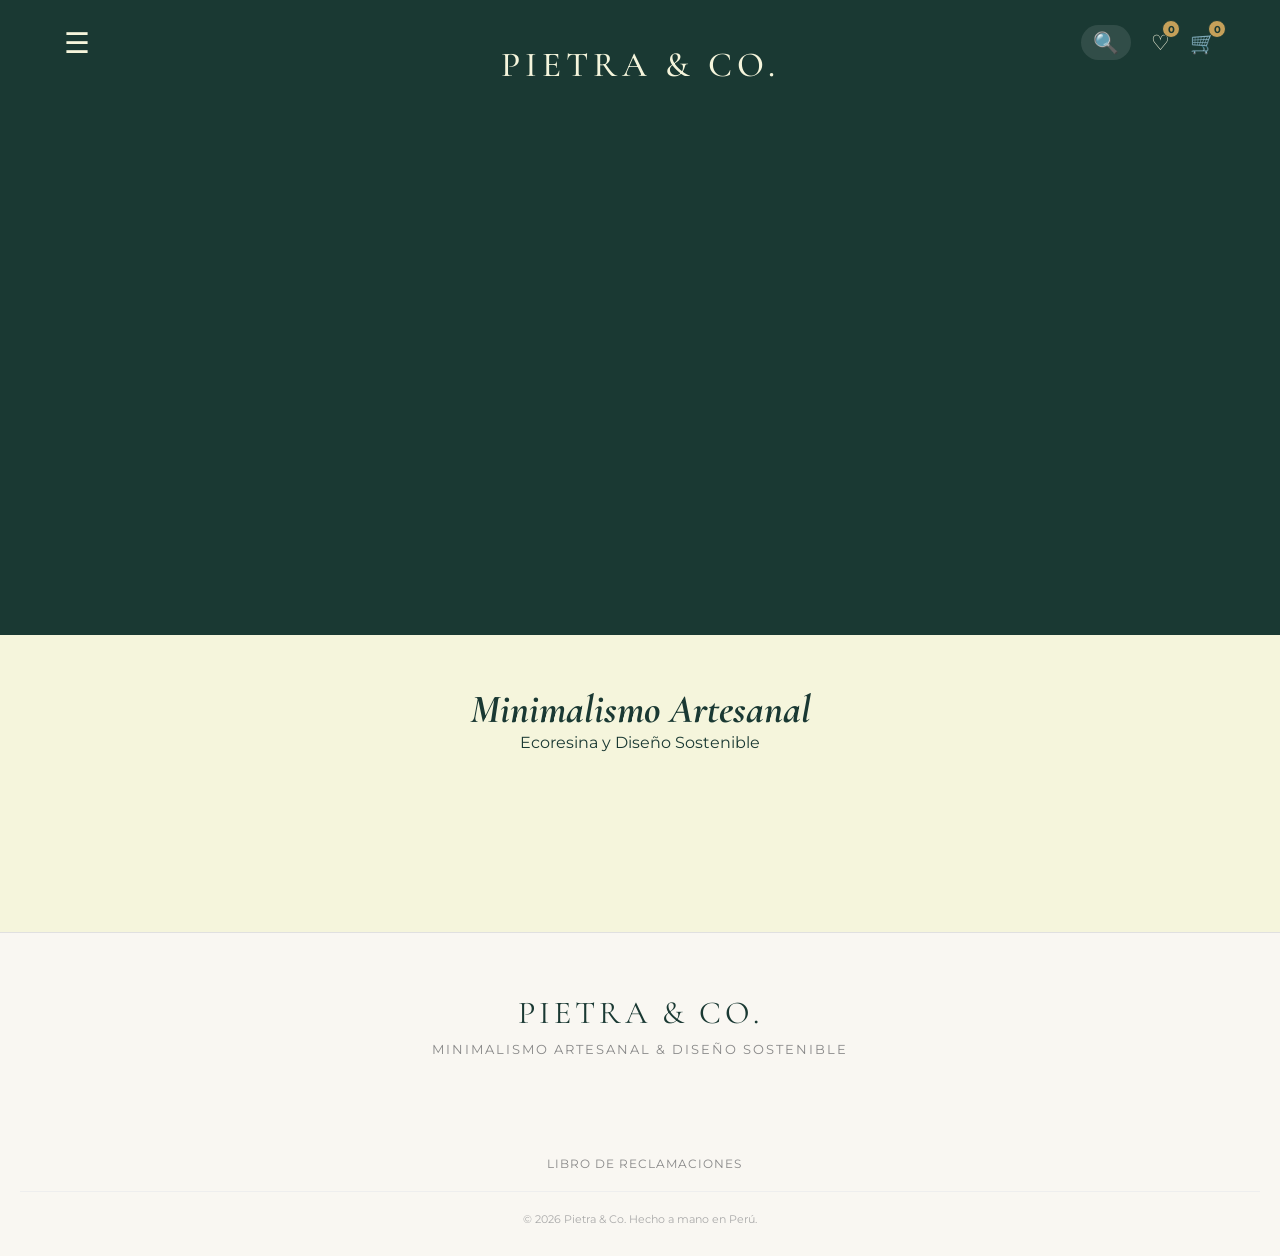
==== index.html @ 360c5c5b "actualizar menu" ====
<!DOCTYPE html>
<html lang="es">
<head>
    <meta charset="UTF-8">
    <meta name="viewport" content="width=device-width, initial-scale=1.0">
    <title>PIETRA & CO. | Minimalismo Artesanal</title>
    <link href="https://fonts.googleapis.com/css2?family=Cormorant+Garamond:wght@300;400;500;600&family=Montserrat:wght@300;400;600&display=swap" rel="stylesheet">
    <link rel="stylesheet" href="style.css">
</head>
<body>

    <nav class="navbar-luxury">
        <div class="nav-left">
            <div class="menu-trigger" onclick="toggleMenu()">
                <span class="hamburger">☰</span>
            </div>
        </div>
        <div class="nav-center">
            <span class="logo-brand">PIETRA & CO.</span>
        </div>
        <div class="nav-right">
            <div class="action-bar">
                <div class="search-wrapper">
                    <input type="text" id="search-input" placeholder="Buscar..." onkeyup="ejecutarBusqueda()">
                    <span class="action-icon">🔍</span>
                </div>
                <div class="favorite-wrapper">
                    <span class="action-icon">♡</span>
                    <span id="fav-count" class="notif-badge">0</span>
                </div>
                <div class="cart-wrapper" onclick="toggleCart()">
                    <span class="action-icon">🛒</span>
                    <span id="cart-count" class="notif-badge">0</span>
                </div>
            </div>
        </div>
    </nav>



  <div id="side-menu" class="side-drawer">
    <div class="drawer-header">
        <button class="close-drawer" onclick="toggleMenu()">✕</button>
    </div>
   <nav class="drawer-content">
    
    <div id="menu-primero-excel"></div>

    <div class="menu-item">
        <span class="menu-link has-submenu" onclick="toggleSubmenu()">COLECCIONES ▾</span>
        <div id="submenu-colecciones" class="submenu"></div>
    </div>

    <div id="menu-resto-excel"></div>

    <a href="https://wa.me/51987173565" class="menu-link">Asesoria Privada</a>
    
</nav>
</div>

     <section class="banner-carousel">
        <div class="carousel-track" id="banner-track"></div>
    </section>

   
    <header class="hero">
        <h1>Minimalismo Artesanal</h1>
        <p>Ecoresina y Diseño Sostenible</p>
    </header>

    <main class="container">
        <div id="product-list" class="product-grid"></div>
    </main>

    <div id="cart-drawer" class="cart-drawer">
        <div class="cart-header">
            <h3>Tu Selección</h3>
            <button class="close-btn" onclick="toggleCart()">✕</button>
        </div>
        <div id="cart-items" class="cart-body"></div>
        <div class="cart-footer">
            <div class="row"><span>Subtotal:</span><span>S/ <span id="subtotal">0.00</span></span></div>
            <div class="row"><span>Envío Lima:</span><span>S/ 12.00</span></div>
            <div class="row total"><span>Total:</span><span>S/ <span id="total-final">0.00</span></span></div>
            <button class="btn-whatsapp" onclick="enviarWhatsApp()">PEDIR POR WHATSAPP</button>
        </div>
    </div>

    <script src="script.js"></script>
</body>
</html>
<footer class="footer-luxury">
    <div class="footer-content">
        <div class="footer-logo">PIETRA & CO.</div>
        <p class="footer-tagline">Minimalismo Artesanal & Diseño Sostenible</p>
        
        <div class="social-links">
            <a href="https://www.instagram.com/pietraandco_pe?igsh=MTlyMzRxYjV2dGQ2eA==" target="_blank" class="social-icon">
                <i class="fa-brands fa-instagram"></i>
            </a>
            <a href="https://www.tiktok.com/@tu_usuario" target="_blank" class="social-icon">
                <i class="fa-brands fa-tiktok"></i>
            </a>
            <a href="https://wa.me/51987173565" target="_blank" class="social-icon">
                <i class="fa-brands fa-whatsapp"></i>
            </a>
            
        </div>
        <div class="legal-links">
    <a href="#" class="reclamaciones-link" onclick="cargarPaginaTexto('RECLAMOS')">
        <i class="fa-solid fa-book"></i> Libro de Reclamaciones
    </a>
</div>
        
        <div class="footer-bottom">
            <p>&copy; 2026 Pietra & Co. Hecho a mano en Perú.</p>
        </div>
    </div>
</footer>
---- style.css ----
:root {
    --verde: #1A3933; --crema: #F5F5DC; --oro: #C5A059; --blanco: #ffffff;
}

* { margin: 0; padding: 0; box-sizing: border-box; }
body { background: var(--crema); color: var(--verde); font-family: 'Montserrat', sans-serif; overflow-x: hidden; }

/* NAVBAR */
.navbar-luxury {
    background: var(--verde); height: 85px; display: flex; align-items: center; justify-content: space-between;
    padding: 0 5%; position: sticky; top: 0; z-index: 1000;
}
.logo-brand {
    position: absolute; left: 50%; transform: translateX(-50%);
    font-family: 'Cormorant Garamond', serif; font-size: 2.2rem; letter-spacing: 5px; color: var(--crema); font-weight: 500;
}
.hamburger { color: var(--crema); font-size: 1.8rem; cursor: pointer; }
.action-bar { display: flex; gap: 20px; align-items: center; }
.action-icon { color: var(--crema); font-size: 1.3rem; cursor: pointer; }

/* BUSCADOR */
.search-wrapper { display: flex; align-items: center; background: rgba(255,255,255,0.1); padding: 5px 12px; border-radius: 20px; }
#search-input { background: none; border: none; color: var(--crema); width: 0; transition: 0.4s; font-size: 0.8rem; outline: none; }
.search-wrapper:hover #search-input, #search-input:focus { width: 120px; }

/* NOTIFICACIONES */
.favorite-wrapper, .cart-wrapper { position: relative; }
.notif-badge {
    background: var(--oro); color: var(--verde); font-size: 0.65rem; font-weight: bold;
    min-width: 18px; height: 18px; border-radius: 50%; display: flex; align-items: center; justify-content: center;
    position: absolute; top: -10px; right: -10px; border: 1px solid var(--verde);
}

/* MENÚ LATERAL */
.side-drawer {
    position: fixed; left: -100%; top: 0; width: 300px; height: 100%; background: var(--verde);
    z-index: 2000; transition: 0.4s; padding: 40px 30px;
}
.side-drawer.active { left: 0; }
.menu-link { 
    color: var(--crema); text-decoration: none; display: block; font-size: 1.2rem; 
    margin-bottom: 25px; letter-spacing: 2px; font-family: 'Cormorant Garamond'; cursor: pointer;
}
.submenu { padding-left: 20px; display: none; margin-bottom: 20px; border-left: 1px solid var(--oro); }
.submenu.show { display: block; }
.submenu a { color: var(--oro); text-decoration: none; display: block; font-size: 0.9rem; margin-bottom: 15px; text-transform: uppercase; }

/* CUADRÍCULA DE PRODUCTOS (PC / LAPTOP) */
.product-grid {
    display: grid;
    grid-template-columns: repeat(3, 1fr); /* 3 columnas por defecto */
    gap: 30px;
    padding: 40px 5%;
}

.product-card { background: white; padding: 15px; position: relative; text-align: center; }
.img-container { width: 100%; height: 380px; position: relative; overflow: hidden; }
.img-container img { width: 100%; height: 100%; object-fit: cover; }

.fav-btn-item {
    position: absolute; top: 15px; right: 15px; background: rgba(255,255,255,0.9);
    width: 35px; height: 35px; border-radius: 50%; display: flex; align-items: center; justify-content: center;
    cursor: pointer; z-index: 5; font-size: 1.2rem; transition: 0.3s;
}
.fav-btn-item.active { color: #e60023; }

.hero { text-align: center; padding: 50px 0; }
.hero h1 { font-family: 'Cormorant Garamond'; font-size: 2.5rem; font-style: italic; }

/* CARRITO */
.cart-drawer {
    position: fixed; right: -100%; top: 0; width: 380px; height: 100%; background: white;
    z-index: 2000; transition: 0.4s; padding: 25px; display: flex; flex-direction: column;
}
.cart-drawer.open { right: 0; }
.cart-item { display: flex; gap: 15px; align-items: center; padding-bottom: 15px; border-bottom: 1px solid #eee; margin-bottom: 15px; }
.cart-item img { width: 60px; height: 60px; object-fit: cover; }

/* --- CONFIGURACIÓN DEL CARRUSEL REPARADA (IMÁGENES GRANDES) --- */
.banner-carousel {
    width: 100%;
    height: 550px; /* Aumentamos la altura en PC para que la imagen luzca */
    overflow: hidden;
    position: relative;
    background-color: var(--verde);
}

.carousel-track {
    display: flex;
    width: 100%;
    height: 100%;
    transition: transform 0.8s cubic-bezier(0.45, 0, 0.55, 1);
}

.slide {
    min-width: 100%;
    height: 100%;
}

.slide img {
    width: 100%;
    height: 100%;
    /* Usamos cover para que llene todo el espacio, pero centrado */
    object-fit: cover; 
    object-position: center; 
}

.footer-luxury {
    background-color: #f9f7f2; /* Color crema suave de fondo */
    padding: 60px 20px 30px;
    text-align: center;
    border-top: 1px solid #e0e0e0;
    margin-top: 50px;
}

.footer-logo {
    font-family: 'Cormorant Garamond', serif;
    font-size: 2rem;
    letter-spacing: 4px;
    color: var(--verde); /* Usando el verde de tu marca */
    margin-bottom: 10px;
}

.footer-tagline {
    font-family: 'Montserrat', sans-serif;
    font-size: 0.8rem;
    text-transform: uppercase;
    letter-spacing: 2px;
    color: #888;
    margin-bottom: 30px;
}

.social-links {
    margin-bottom: 40px;
}

.social-icon {
    font-size: 1.5rem;
    color: var(--verde);
    margin: 0 15px;
    transition: color 0.3s ease;
    text-decoration: none;
}

.social-icon:hover {
    color: var(--oro); /* Cambio a color oro al pasar el mouse */
}

.footer-bottom {
    font-family: 'Montserrat', sans-serif;
    font-size: 0.7rem;
    color: #aaa;
    border-top: 1px solid #eee;
    padding-top: 20px;
}

.legal-links {
    margin-top: 20px;
    margin-bottom: 20px;
}

.reclamaciones-link {
    font-family: 'Montserrat', sans-serif;
    font-size: 0.75rem;
    color: #888;
    text-decoration: none;
    text-transform: uppercase;
    letter-spacing: 1px;
    display: flex;
    align-items: center;
    justify-content: center;
    gap: 8px;
    transition: color 0.3s;
}

.reclamaciones-link i {
    font-size: 1rem;
    color: var(--oro); /* Un toque dorado para el icono */
}

.reclamaciones-link:hover {
    color: var(--verde);
}

/* --- SECCIÓN RESPONSIVE (CELULARES Y TABLETS) --- */

@media (max-width: 800px) {
    .product-grid {
        grid-template-columns: 1fr; /* 1 columna en celulares */
        gap: 20px;
        padding: 20px 5%;
    }
    
    .banner-carousel {
        height: 250px; /* Carrusel más pequeño en celular */
    }

    .logo-brand {
        font-size: 1.6rem;
        letter-spacing: 2px;
    }

    .cart-drawer {
        width: 100%; /* Carrito ocupa toda la pantalla en celular */
    }
}
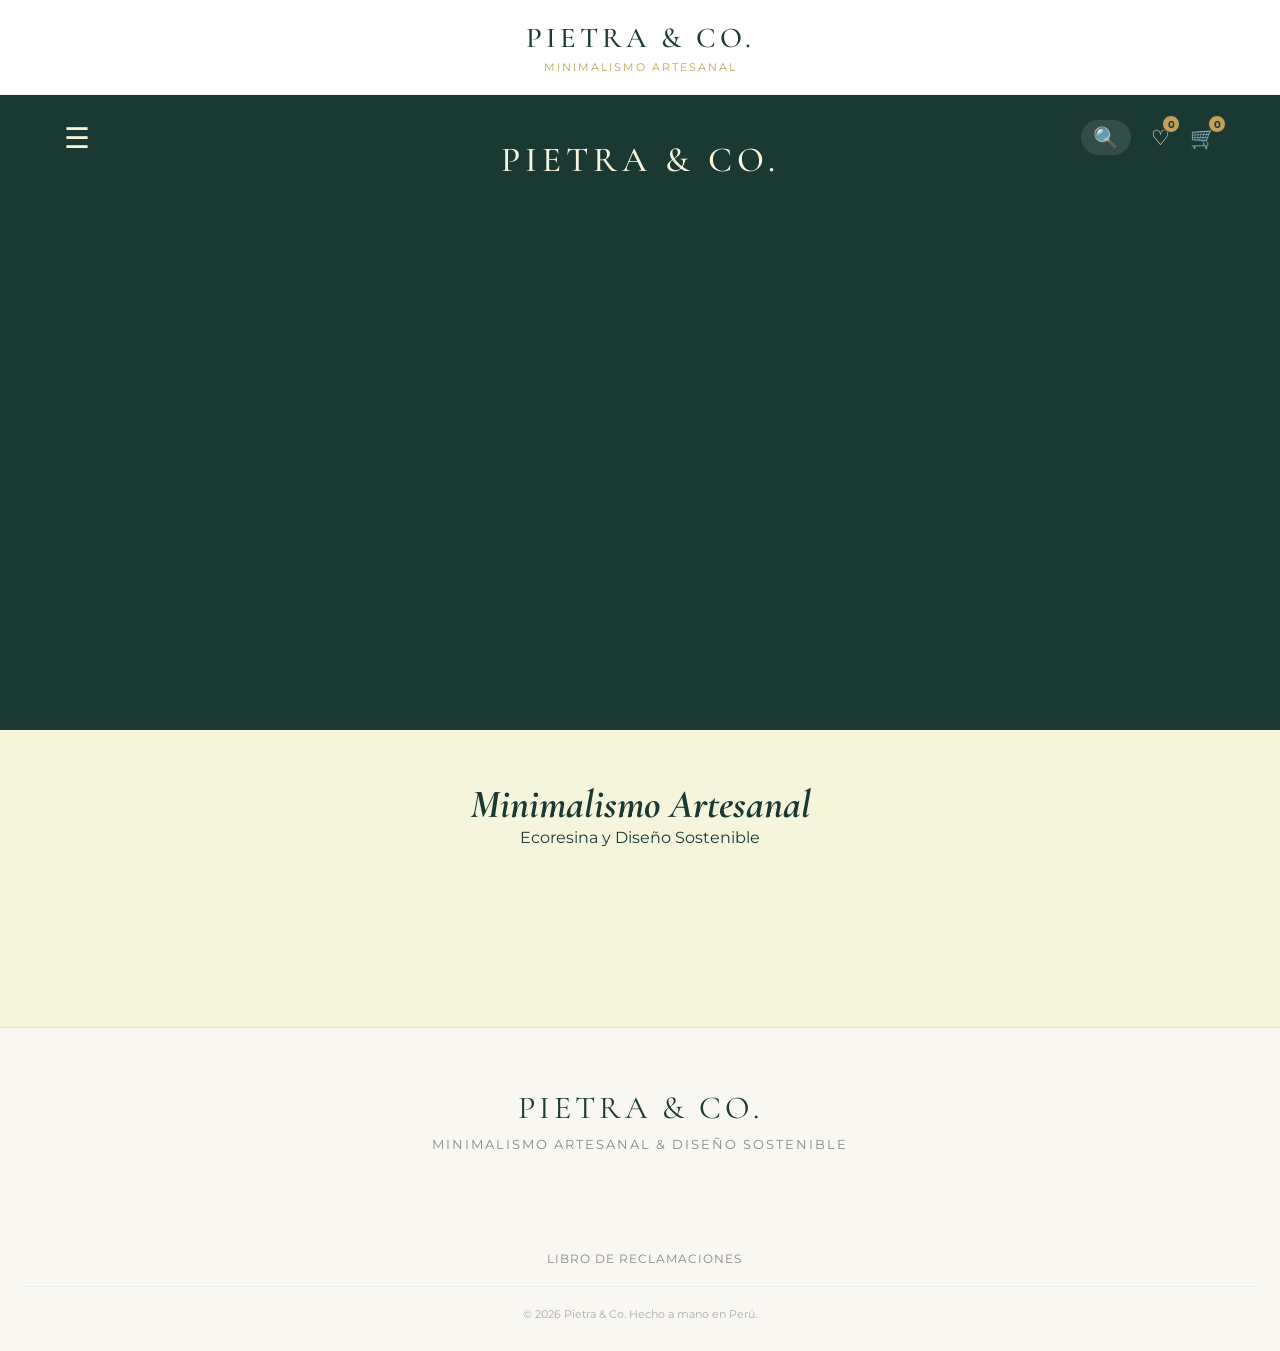
==== commit 68b00aad: "actualizacion nombre" ====
--- a/index.html
+++ b/index.html
@@ -7,6 +7,11 @@
     <link href="https://fonts.googleapis.com/css2?family=Cormorant+Garamond:wght@300;400;500;600&family=Montserrat:wght@300;400;600&display=swap" rel="stylesheet">
     <link rel="stylesheet" href="style.css">
 </head>
+
+<header class="main-header">
+    <h1 class="brand-name">PIETRA & CO.</h1>
+    <p class="brand-slogan">Minimalismo Artesanal</p>
+</header>
 <body>
 
     <nav class="navbar-luxury">
@@ -42,7 +47,7 @@
     <div class="drawer-header">
         <button class="close-drawer" onclick="toggleMenu()">✕</button>
     </div>
-   <nav class="drawer-content">
+ <nav class="drawer-content">
     
     <div id="menu-primero-excel"></div>
 
--- a/style.css
+++ b/style.css
@@ -5,6 +5,49 @@
 * { margin: 0; padding: 0; box-sizing: border-box; }
 body { background: var(--crema); color: var(--verde); font-family: 'Montserrat', sans-serif; overflow-x: hidden; }
 
+/* Caja superior para el nombre */
+.main-header {
+    background-color: #ffffff; /* Fondo limpio */
+    padding: 20px 10px;
+    text-align: center;
+    border-bottom: 1px solid #f0f0f0;
+    width: 100%;
+    box-sizing: border-box;
+}
+
+.brand-name {
+    font-family: 'Cormorant Garamond', serif;
+    font-size: 1.8rem;
+    color: var(--verde); /* Usando tu color de marca */
+    margin: 0;
+    letter-spacing: 4px;
+    font-weight: 500;
+}
+
+.brand-slogan {
+    font-family: 'Montserrat', sans-serif;
+    font-size: 0.7rem;
+    color: var(--oro); /* El toque dorado */
+    text-transform: uppercase;
+    letter-spacing: 2px;
+    margin-top: 5px;
+}
+
+/* Ajuste para que el buscador no se pegue al header */
+.search-container, #buscador {
+    margin-top: 15px !important;
+}
+
+/* Optimización para Celulares */
+@media (max-width: 600px) {
+    .brand-name {
+        font-size: 1.4rem; /* Un poco más pequeño en móvil */
+        letter-spacing: 3px;
+    }
+    .main-header {
+        padding: 15px 5px;
+    }
+}
 /* NAVBAR */
 .navbar-luxury {
     background: var(--verde); height: 85px; display: flex; align-items: center; justify-content: space-between;
@@ -45,6 +88,30 @@
 .submenu.show { display: block; }
 .submenu a { color: var(--oro); text-decoration: none; display: block; font-size: 0.9rem; margin-bottom: 15px; text-transform: uppercase; }
 
+/* Este es el contenedor que aparece al dar clic */
+#contenidoPagina {
+    max-width: 800px;      /* Ancho ideal para lectura */
+    margin: 40px auto;     /* Lo centra horizontalmente y le da aire arriba/abajo */
+    padding: 20px;
+    text-align: center;    /* Centra el texto */
+    line-height: 1.6;      /* Hace que los textos largos sean fáciles de leer */
+    font-family: 'Segoe UI', Tahoma, Geneva, Verdana, sans-serif;
+    color: #333;
+}
+
+/* Si tienes títulos dentro de esa información */
+#contenidoPagina h2 {
+    margin-bottom: 20px;
+    font-weight: 600;
+    text-transform: uppercase;
+    letter-spacing: 1px;
+}
+
+/* Para que los párrafos no se peguen */
+#contenidoPagina p {
+    margin-bottom: 15px;
+    font-size: 1.1rem;
+}
 /* CUADRÍCULA DE PRODUCTOS (PC / LAPTOP) */
 .product-grid {
     display: grid;
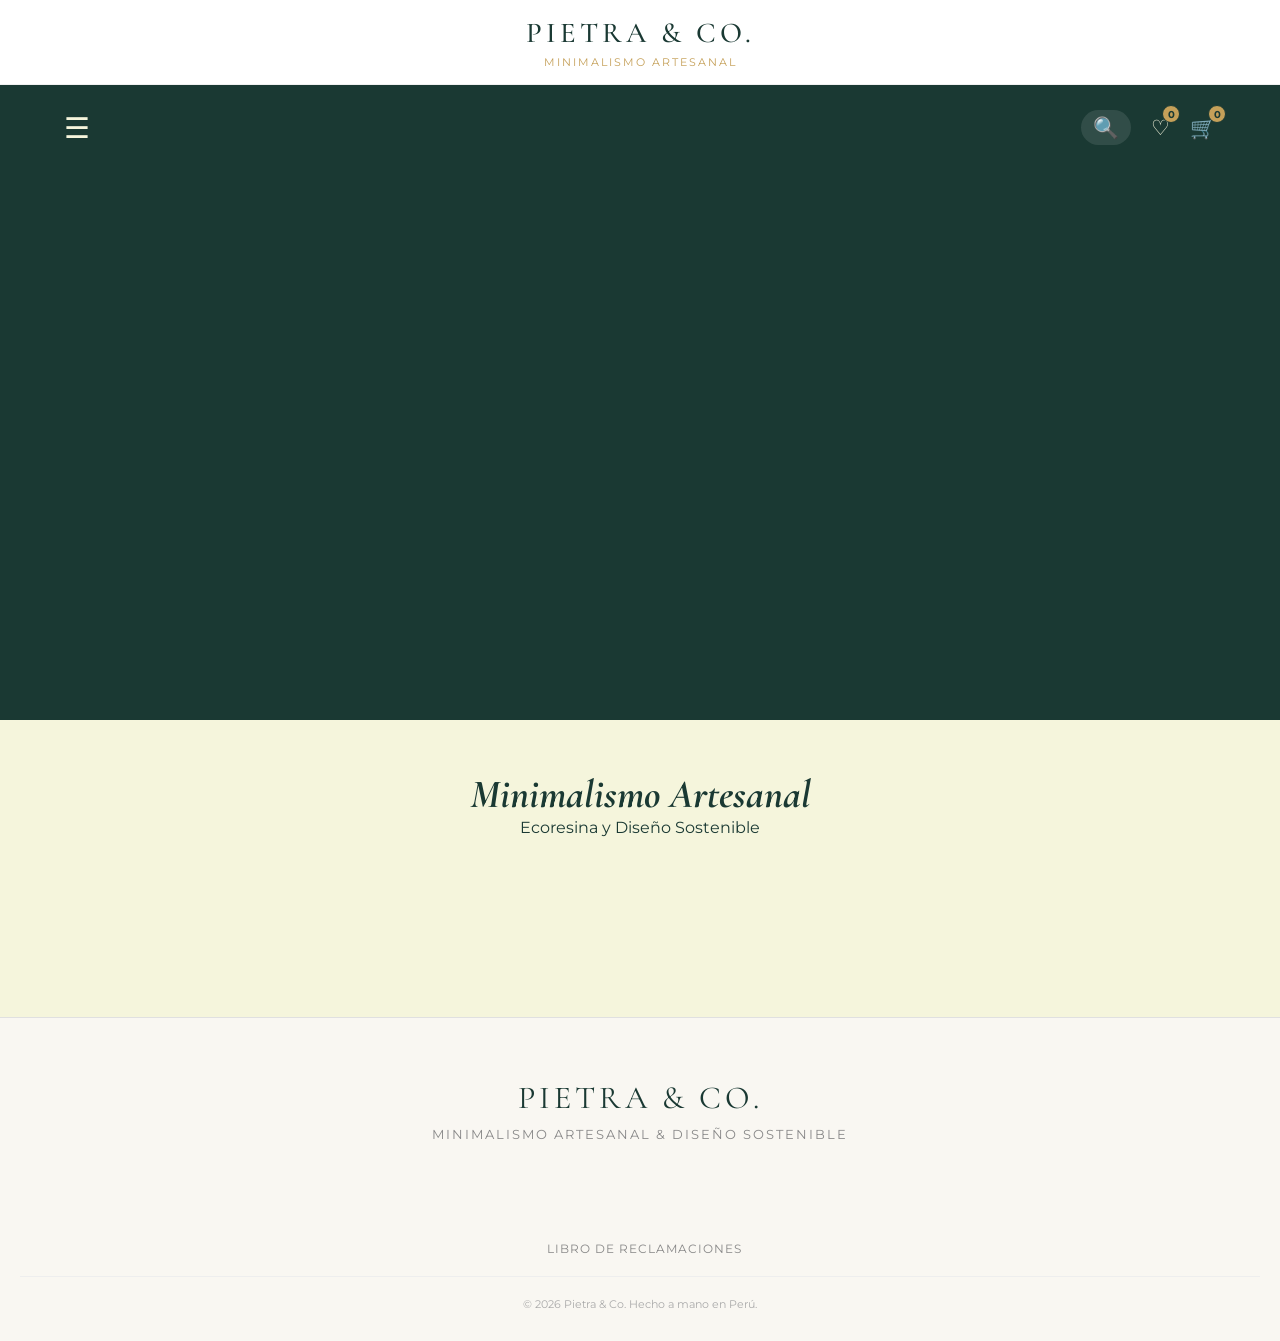
==== commit ce40603f: "titulo" ====
--- a/index.html
+++ b/index.html
@@ -20,9 +20,7 @@
                 <span class="hamburger">☰</span>
             </div>
         </div>
-        <div class="nav-center">
-            <span class="logo-brand">PIETRA & CO.</span>
-        </div>
+        
         <div class="nav-right">
             <div class="action-bar">
                 <div class="search-wrapper">
--- a/style.css
+++ b/style.css
@@ -7,12 +7,24 @@
 
 /* Caja superior para el nombre */
 .main-header {
-    background-color: #ffffff; /* Fondo limpio */
-    padding: 20px 10px;
+    background-color: #ffffff;
+    padding: 15px 10px;
     text-align: center;
     border-bottom: 1px solid #f0f0f0;
     width: 100%;
     box-sizing: border-box;
+    
+    /* Esto lo mantiene fijo arriba */
+    position: sticky;
+    top: 0;
+    z-index: 1000; /* Para que siempre esté por encima de las fotos y productos */
+    box-shadow: 0 2px 10px rgba(0,0,0,0.05); /* Una sombra sutil para dar profundidad */
+}
+
+/* Ajuste para que el resto del contenido no se vea cortado al empezar */
+body {
+    margin: 0;
+    padding: 0;
 }
 
 .brand-name {
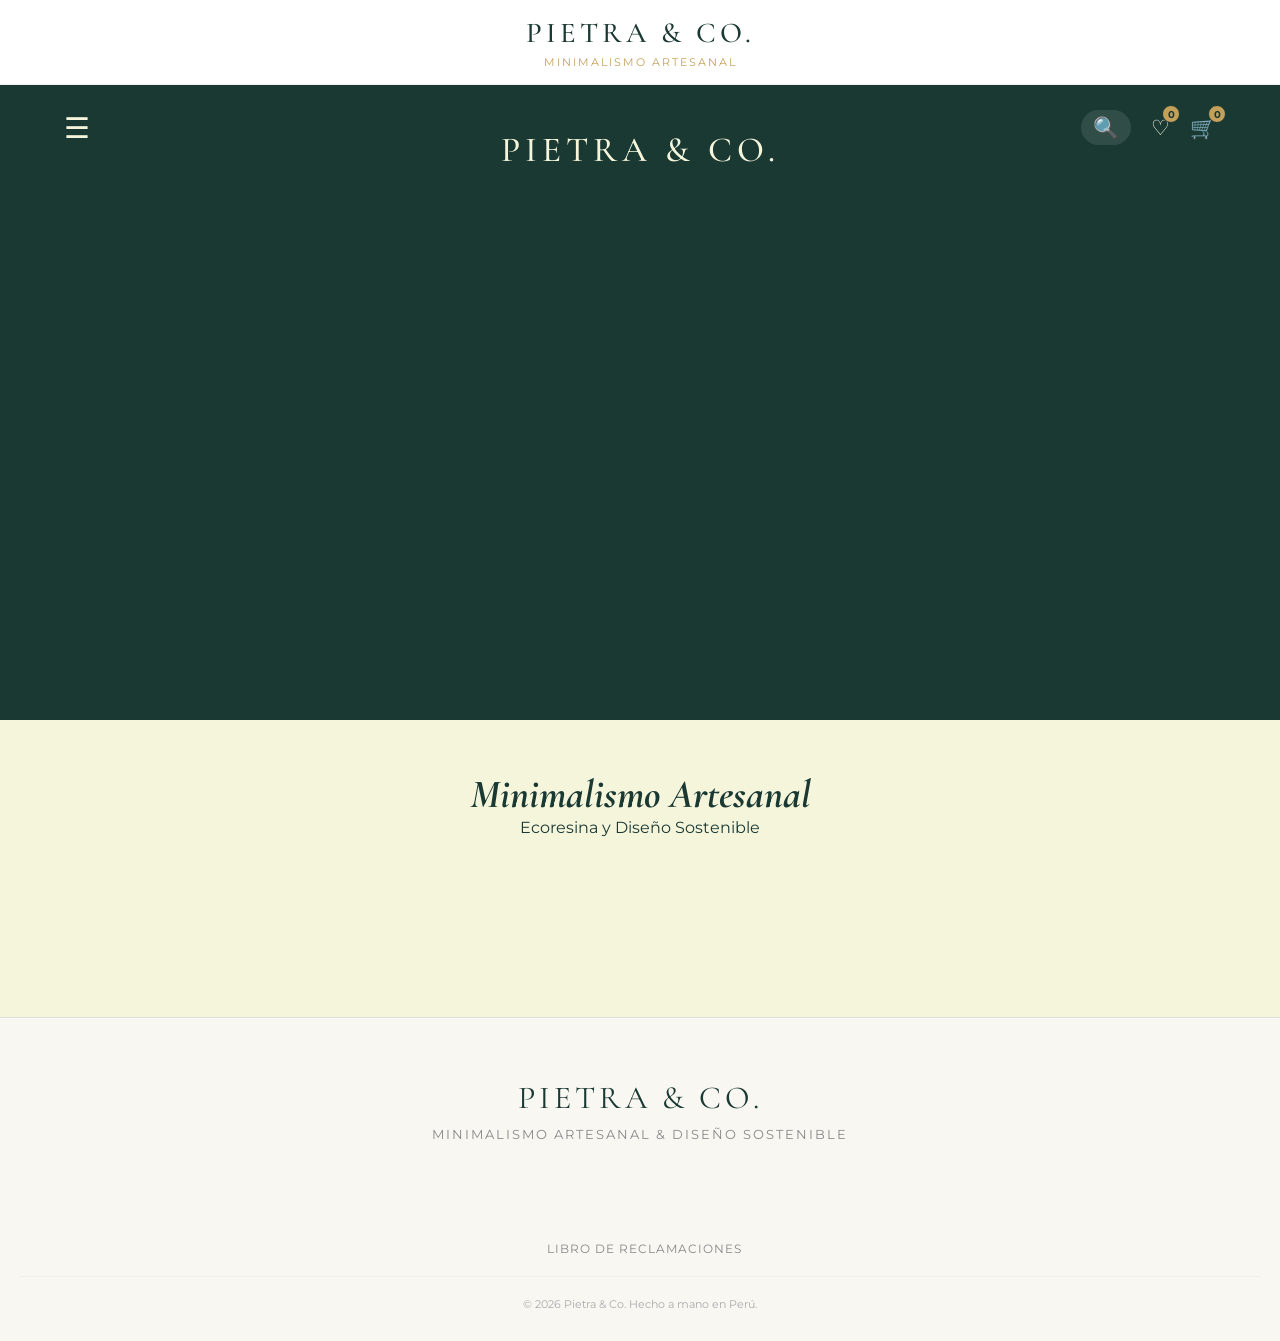
==== commit 476063d7: "act" ====
--- a/index.html
+++ b/index.html
@@ -12,6 +12,9 @@
     <h1 class="brand-name">PIETRA & CO.</h1>
     <p class="brand-slogan">Minimalismo Artesanal</p>
 </header>
+<div class="nav-center">
+            <span class="logo-brand">PIETRA </span>
+        </div>
 <body>
 
     <nav class="navbar-luxury">
@@ -20,7 +23,9 @@
                 <span class="hamburger">☰</span>
             </div>
         </div>
-        
+        <div class="nav-center">
+            <span class="logo-brand">PIETRA & CO.</span>
+        </div>
         <div class="nav-right">
             <div class="action-bar">
                 <div class="search-wrapper">
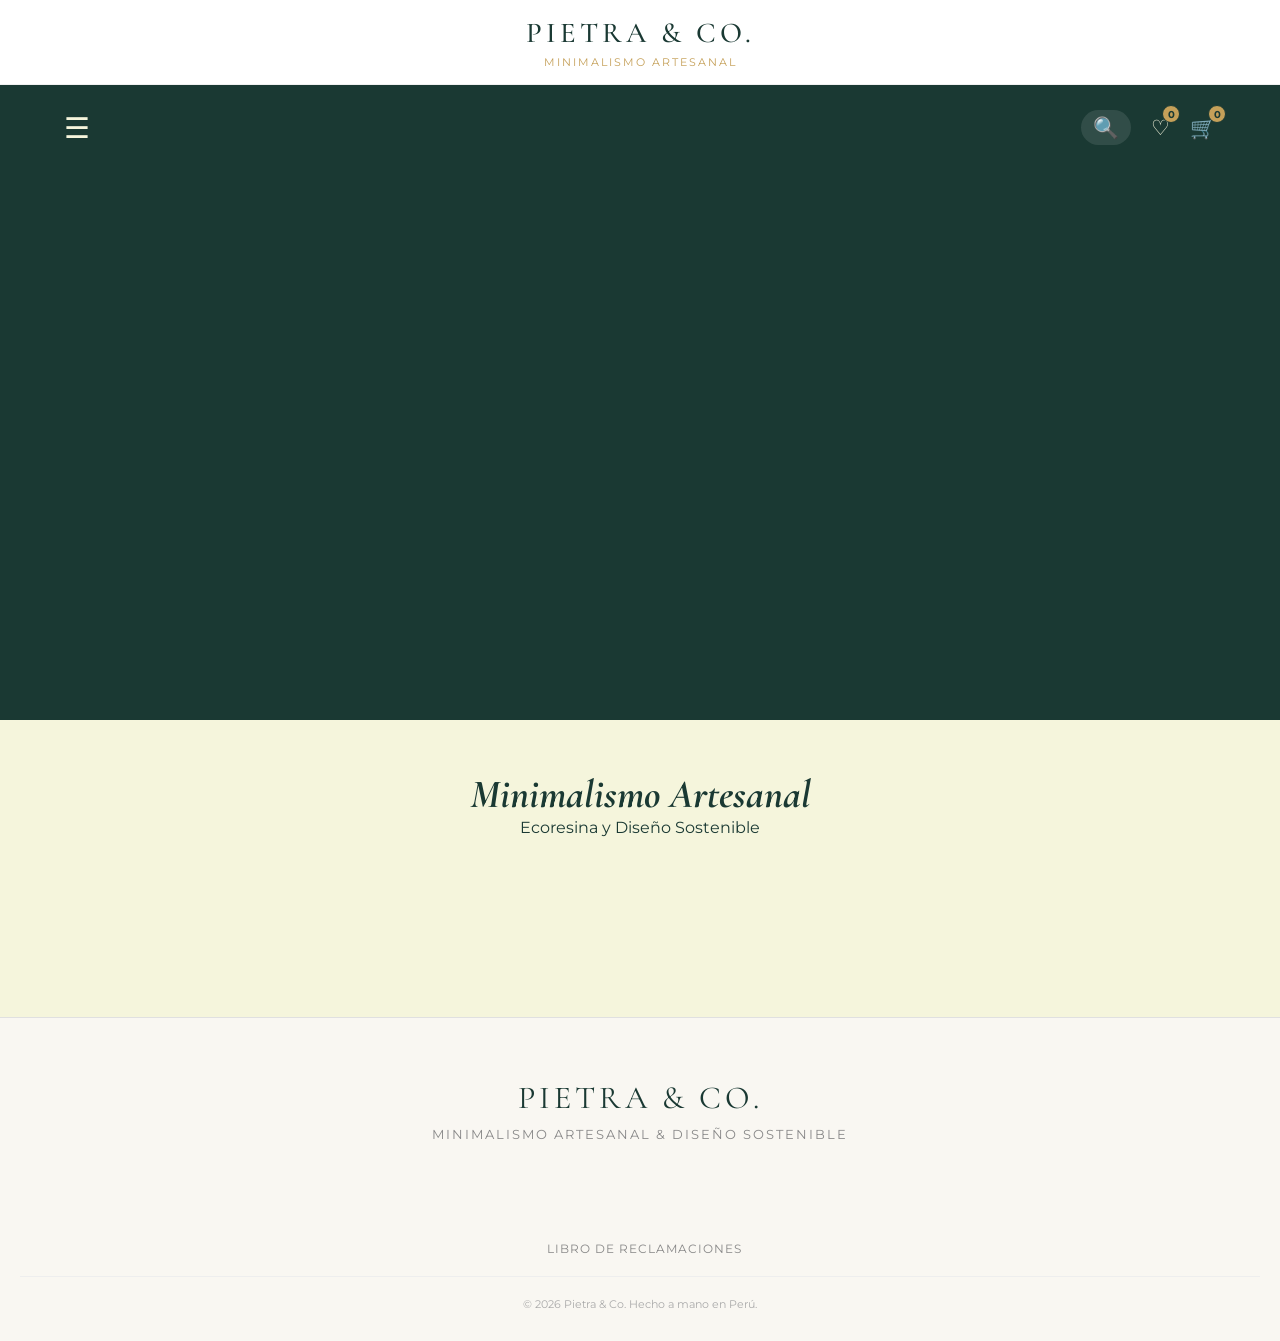
==== commit 89b02f3c: "title act" ====
--- a/index.html
+++ b/index.html
@@ -12,9 +12,7 @@
     <h1 class="brand-name">PIETRA & CO.</h1>
     <p class="brand-slogan">Minimalismo Artesanal</p>
 </header>
-<div class="nav-center">
-            <span class="logo-brand">PIETRA </span>
-        </div>
+
 <body>
 
     <nav class="navbar-luxury">
@@ -23,9 +21,7 @@
                 <span class="hamburger">☰</span>
             </div>
         </div>
-        <div class="nav-center">
-            <span class="logo-brand">PIETRA & CO.</span>
-        </div>
+       
         <div class="nav-right">
             <div class="action-bar">
                 <div class="search-wrapper">
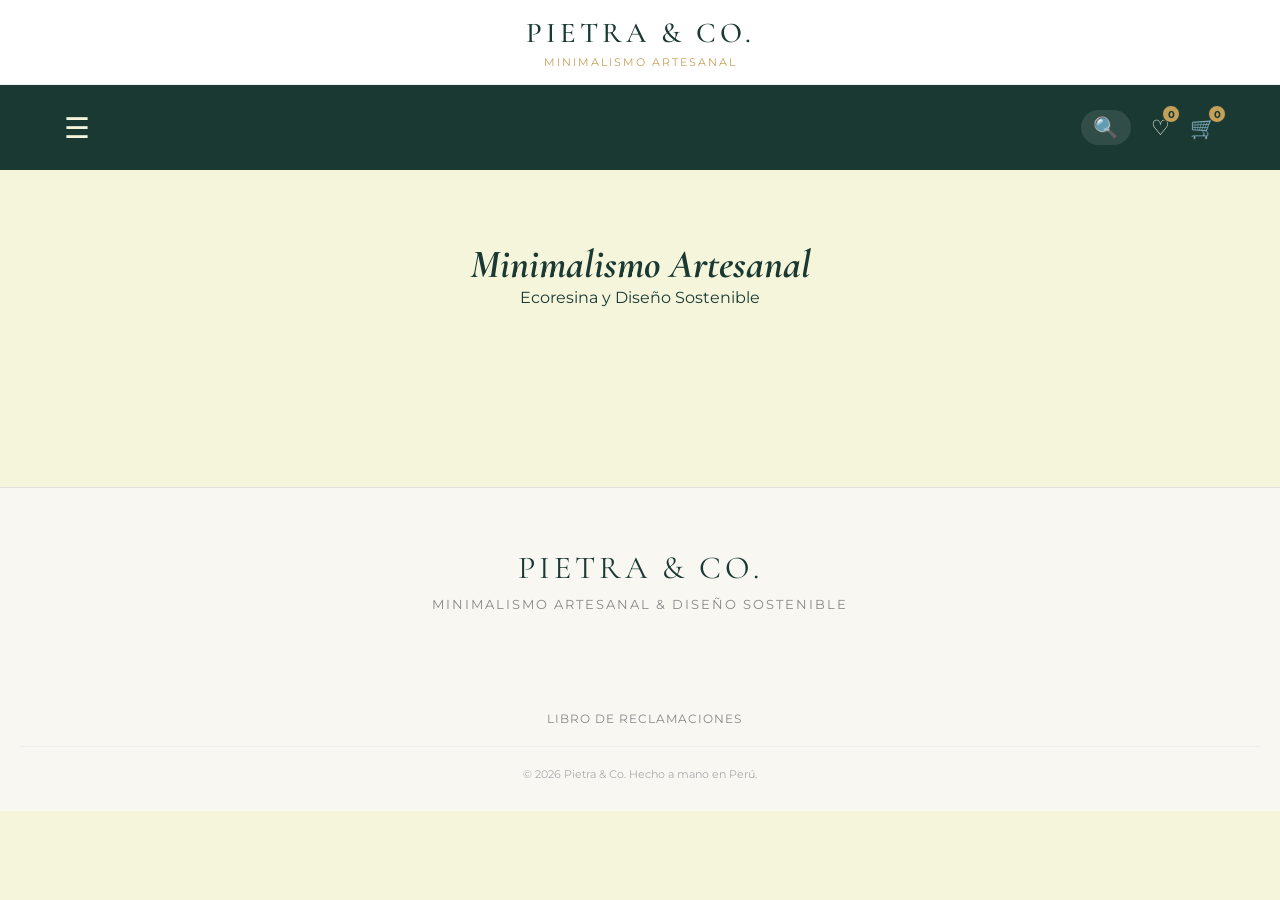
==== commit 6e30b26a: "act html forzar" ====
--- a/index.html
+++ b/index.html
@@ -6,6 +6,8 @@
     <title>PIETRA & CO. | Minimalismo Artesanal</title>
     <link href="https://fonts.googleapis.com/css2?family=Cormorant+Garamond:wght@300;400;500;600&family=Montserrat:wght@300;400;600&display=swap" rel="stylesheet">
     <link rel="stylesheet" href="style.css">
+
+<link rel="stylesheet" href="style.css?v=1.1">
 </head>
 
 <header class="main-header">
--- a/style.css
+++ b/style.css
@@ -146,42 +146,185 @@
 .hero { text-align: center; padding: 50px 0; }
 .hero h1 { font-family: 'Cormorant Garamond'; font-size: 2.5rem; font-style: italic; }
 
-/* CARRITO */
+/* --- CARRITO ESTILO BOUTIQUE PIETRA & CO. --- */
 .cart-drawer {
-    position: fixed; right: -100%; top: 0; width: 380px; height: 100%; background: white;
-    z-index: 2000; transition: 0.4s; padding: 25px; display: flex; flex-direction: column;
-}
+    position: fixed; 
+    right: -100%; 
+    top: 0; 
+    width: 380px; 
+    height: 100%; 
+    background: #ffffff;
+    z-index: 2000; 
+    transition: 0.5s cubic-bezier(0.77, 0, 0.175, 1); /* Deslizado suave */
+    padding: 0; /* Quitamos padding aquí para manejarlo por secciones */
+    display: flex; 
+    flex-direction: column;
+    box-shadow: -10px 0 30px rgba(0,0,0,0.05);
+}
+
 .cart-drawer.open { right: 0; }
-.cart-item { display: flex; gap: 15px; align-items: center; padding-bottom: 15px; border-bottom: 1px solid #eee; margin-bottom: 15px; }
-.cart-item img { width: 60px; height: 60px; object-fit: cover; }
-
-/* --- CONFIGURACIÓN DEL CARRUSEL REPARADA (IMÁGENES GRANDES) --- */
+
+/* Cabecera del Carrito */
+.cart-header {
+    padding: 25px;
+    display: flex;
+    justify-content: space-between;
+    align-items: center;
+    border-bottom: 1px solid #f4f4f4;
+}
+
+.cart-header h3 {
+    font-family: 'Cormorant Garamond', serif;
+    font-size: 1.6rem;
+    color: var(--verde);
+    margin: 0;
+    letter-spacing: 1px;
+}
+
+.close-btn {
+    background: none;
+    border: none;
+    font-size: 1.2rem;
+    cursor: pointer;
+    color: #999;
+    transition: 0.3s;
+}
+
+/* Cuerpo del Carrito (Donde están los productos) */
+.cart-body {
+    flex-grow: 1;
+    overflow-y: auto;
+    padding: 20px 25px;
+}
+
+.cart-item {
+    display: flex;
+    gap: 15px;
+    align-items: center;
+    padding-bottom: 20px;
+    border-bottom: 1px solid #f9f9f9;
+    margin-bottom: 20px;
+}
+
+.cart-item img {
+    width: 75px;
+    height: 75px;
+    object-fit: cover;
+    border-radius: 2px; /* Toque minimalista */
+}
+
+.cart-item p {
+    font-family: 'Montserrat', sans-serif;
+    color: #333;
+    margin-bottom: 5px;
+}
+
+.cart-item b {
+    font-family: 'Montserrat', sans-serif;
+    color: var(--verde);
+    font-size: 0.9rem;
+}
+
+/* Pie del Carrito (Totales) */
+.cart-footer {
+    padding: 25px;
+    background: #fafafa; /* Fondo sutil para diferenciar */
+    border-top: 1px solid #eee;
+}
+
+.cart-footer .row {
+    display: flex;
+    justify-content: space-between;
+    font-family: 'Montserrat', sans-serif;
+    font-size: 0.9rem;
+    color: #666;
+    margin-bottom: 10px;
+}
+
+.cart-footer .row.total {
+    margin-top: 15px;
+    padding-top: 15px;
+    border-top: 2px solid #eee;
+    font-weight: 700;
+    font-size: 1.1rem;
+    color: #000;
+}
+
+/* Botón de WhatsApp - El protagonista */
+.btn-whatsapp {
+    background-color: var(--verde);
+    color: white;
+    width: 100%;
+    border: none;
+    padding: 18px;
+    margin-top: 15px;
+    cursor: pointer;
+    font-family: 'Montserrat', sans-serif;
+    font-weight: 600;
+    text-transform: uppercase;
+    letter-spacing: 2px;
+    font-size: 0.8rem;
+    transition: 0.4s;
+}
+
+.btn-whatsapp:hover {
+    background-color: #2a3d34; /* Verde más profundo */
+    letter-spacing: 3px;
+}
+
+/* Ajuste para móviles */
+@media (max-width: 400px) {
+    .cart-drawer { width: 100%; }
+}
+
+/* --- CARRUSEL FULL WIDTH (FUERA DEL NAVEGADOR) --- */
+/* --- CARRUSEL PARA IMÁGENES COMPLETAS --- */
 .banner-carousel {
     width: 100%;
-    height: 550px; /* Aumentamos la altura en PC para que la imagen luzca */
+    /* Quitamos el height fijo para que la imagen mande */
+    height: auto; 
     overflow: hidden;
     position: relative;
-    background-color: var(--verde);
+    background-color: #fff;
+    margin: 0;
 }
 
 .carousel-track {
     display: flex;
     width: 100%;
-    height: 100%;
     transition: transform 0.8s cubic-bezier(0.45, 0, 0.55, 1);
 }
 
 .slide {
     min-width: 100%;
-    height: 100%;
+    height: auto;
 }
 
 .slide img {
     width: 100%;
-    height: 100%;
-    /* Usamos cover para que llene todo el espacio, pero centrado */
-    object-fit: cover; 
-    object-position: center; 
+    /* 'contain' asegura que se vea TODA la imagen, 
+       pero 'initial' es mejor si quieres que ocupe todo el ancho */
+    height: auto; 
+    display: block;
+    object-fit: contain; 
+}
+
+/* Ajuste específico para PC para que no ocupe toda la pantalla hacia abajo */
+@media (min-width: 1024px) {
+    .banner-carousel {
+        max-height: 80vh; /* Evita que la foto sea más alta que la pantalla */
+        margin-bottom: 20px;
+    }
+    .slide img {
+        object-fit: cover; /* En PC muy grandes, cover suele verse mejor, pero si quieres la foto íntegra usa 'contain' o 'initial' */
+        max-height: 80vh;
+    }
+}
+/* Ajuste para celulares: el carrusel debe ser más bajo */
+@media (max-width: 600px) {
+    .banner-carousel {
+        height: 250px;     /* Altura más cómoda para móvil */
+    }
 }
 
 .footer-luxury {
--- a/style.css
+++ b/style.css
@@ -146,42 +146,185 @@
 .hero { text-align: center; padding: 50px 0; }
 .hero h1 { font-family: 'Cormorant Garamond'; font-size: 2.5rem; font-style: italic; }
 
-/* CARRITO */
+/* --- CARRITO ESTILO BOUTIQUE PIETRA & CO. --- */
 .cart-drawer {
-    position: fixed; right: -100%; top: 0; width: 380px; height: 100%; background: white;
-    z-index: 2000; transition: 0.4s; padding: 25px; display: flex; flex-direction: column;
-}
+    position: fixed; 
+    right: -100%; 
+    top: 0; 
+    width: 380px; 
+    height: 100%; 
+    background: #ffffff;
+    z-index: 2000; 
+    transition: 0.5s cubic-bezier(0.77, 0, 0.175, 1); /* Deslizado suave */
+    padding: 0; /* Quitamos padding aquí para manejarlo por secciones */
+    display: flex; 
+    flex-direction: column;
+    box-shadow: -10px 0 30px rgba(0,0,0,0.05);
+}
+
 .cart-drawer.open { right: 0; }
-.cart-item { display: flex; gap: 15px; align-items: center; padding-bottom: 15px; border-bottom: 1px solid #eee; margin-bottom: 15px; }
-.cart-item img { width: 60px; height: 60px; object-fit: cover; }
-
-/* --- CONFIGURACIÓN DEL CARRUSEL REPARADA (IMÁGENES GRANDES) --- */
+
+/* Cabecera del Carrito */
+.cart-header {
+    padding: 25px;
+    display: flex;
+    justify-content: space-between;
+    align-items: center;
+    border-bottom: 1px solid #f4f4f4;
+}
+
+.cart-header h3 {
+    font-family: 'Cormorant Garamond', serif;
+    font-size: 1.6rem;
+    color: var(--verde);
+    margin: 0;
+    letter-spacing: 1px;
+}
+
+.close-btn {
+    background: none;
+    border: none;
+    font-size: 1.2rem;
+    cursor: pointer;
+    color: #999;
+    transition: 0.3s;
+}
+
+/* Cuerpo del Carrito (Donde están los productos) */
+.cart-body {
+    flex-grow: 1;
+    overflow-y: auto;
+    padding: 20px 25px;
+}
+
+.cart-item {
+    display: flex;
+    gap: 15px;
+    align-items: center;
+    padding-bottom: 20px;
+    border-bottom: 1px solid #f9f9f9;
+    margin-bottom: 20px;
+}
+
+.cart-item img {
+    width: 75px;
+    height: 75px;
+    object-fit: cover;
+    border-radius: 2px; /* Toque minimalista */
+}
+
+.cart-item p {
+    font-family: 'Montserrat', sans-serif;
+    color: #333;
+    margin-bottom: 5px;
+}
+
+.cart-item b {
+    font-family: 'Montserrat', sans-serif;
+    color: var(--verde);
+    font-size: 0.9rem;
+}
+
+/* Pie del Carrito (Totales) */
+.cart-footer {
+    padding: 25px;
+    background: #fafafa; /* Fondo sutil para diferenciar */
+    border-top: 1px solid #eee;
+}
+
+.cart-footer .row {
+    display: flex;
+    justify-content: space-between;
+    font-family: 'Montserrat', sans-serif;
+    font-size: 0.9rem;
+    color: #666;
+    margin-bottom: 10px;
+}
+
+.cart-footer .row.total {
+    margin-top: 15px;
+    padding-top: 15px;
+    border-top: 2px solid #eee;
+    font-weight: 700;
+    font-size: 1.1rem;
+    color: #000;
+}
+
+/* Botón de WhatsApp - El protagonista */
+.btn-whatsapp {
+    background-color: var(--verde);
+    color: white;
+    width: 100%;
+    border: none;
+    padding: 18px;
+    margin-top: 15px;
+    cursor: pointer;
+    font-family: 'Montserrat', sans-serif;
+    font-weight: 600;
+    text-transform: uppercase;
+    letter-spacing: 2px;
+    font-size: 0.8rem;
+    transition: 0.4s;
+}
+
+.btn-whatsapp:hover {
+    background-color: #2a3d34; /* Verde más profundo */
+    letter-spacing: 3px;
+}
+
+/* Ajuste para móviles */
+@media (max-width: 400px) {
+    .cart-drawer { width: 100%; }
+}
+
+/* --- CARRUSEL FULL WIDTH (FUERA DEL NAVEGADOR) --- */
+/* --- CARRUSEL PARA IMÁGENES COMPLETAS --- */
 .banner-carousel {
     width: 100%;
-    height: 550px; /* Aumentamos la altura en PC para que la imagen luzca */
+    /* Quitamos el height fijo para que la imagen mande */
+    height: auto; 
     overflow: hidden;
     position: relative;
-    background-color: var(--verde);
+    background-color: #fff;
+    margin: 0;
 }
 
 .carousel-track {
     display: flex;
     width: 100%;
-    height: 100%;
     transition: transform 0.8s cubic-bezier(0.45, 0, 0.55, 1);
 }
 
 .slide {
     min-width: 100%;
-    height: 100%;
+    height: auto;
 }
 
 .slide img {
     width: 100%;
-    height: 100%;
-    /* Usamos cover para que llene todo el espacio, pero centrado */
-    object-fit: cover; 
-    object-position: center; 
+    /* 'contain' asegura que se vea TODA la imagen, 
+       pero 'initial' es mejor si quieres que ocupe todo el ancho */
+    height: auto; 
+    display: block;
+    object-fit: contain; 
+}
+
+/* Ajuste específico para PC para que no ocupe toda la pantalla hacia abajo */
+@media (min-width: 1024px) {
+    .banner-carousel {
+        max-height: 80vh; /* Evita que la foto sea más alta que la pantalla */
+        margin-bottom: 20px;
+    }
+    .slide img {
+        object-fit: cover; /* En PC muy grandes, cover suele verse mejor, pero si quieres la foto íntegra usa 'contain' o 'initial' */
+        max-height: 80vh;
+    }
+}
+/* Ajuste para celulares: el carrusel debe ser más bajo */
+@media (max-width: 600px) {
+    .banner-carousel {
+        height: 250px;     /* Altura más cómoda para móvil */
+    }
 }
 
 .footer-luxury {
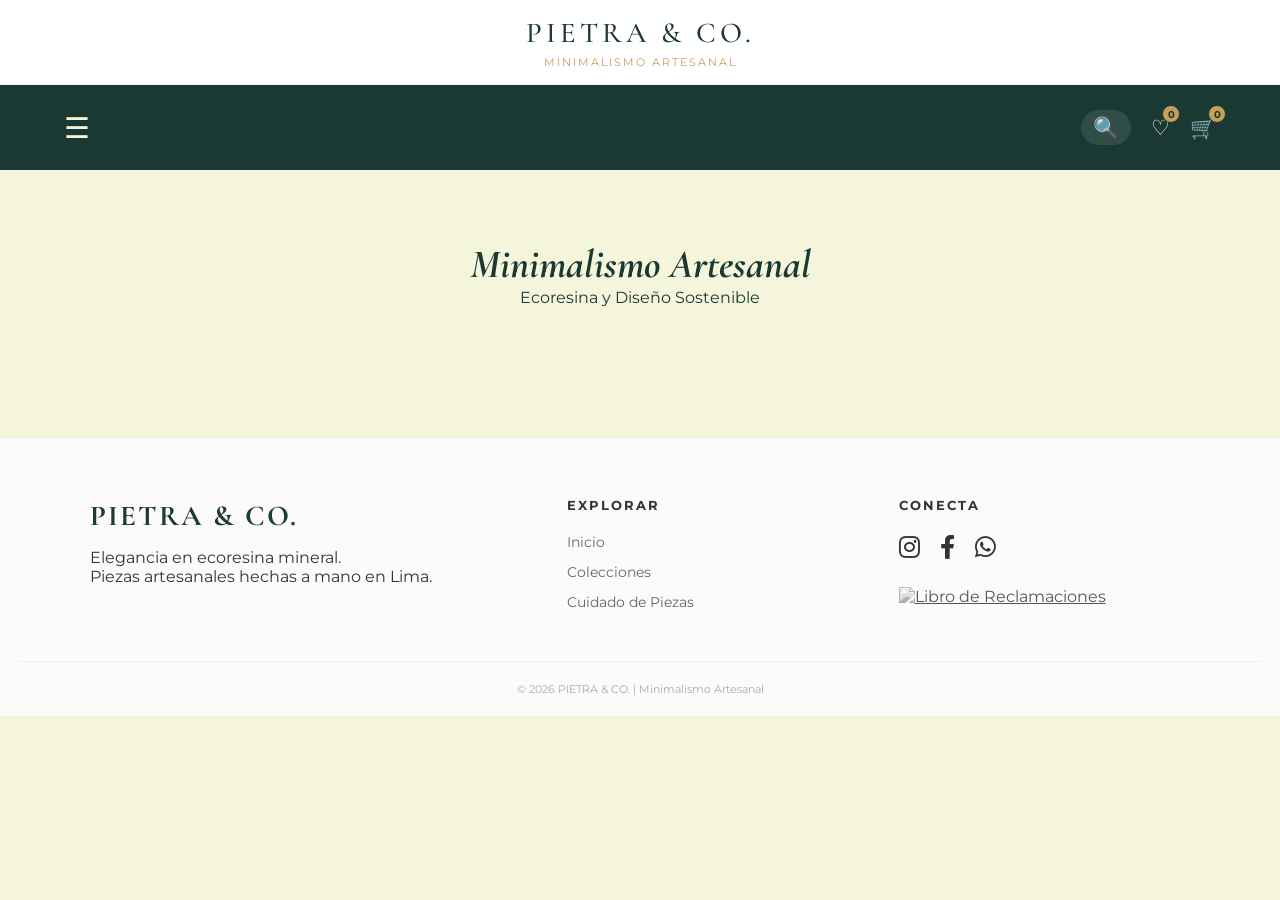
==== commit e18b52ea: "footer" ====
--- a/index.html
+++ b/index.html
@@ -6,6 +6,7 @@
     <title>PIETRA & CO. | Minimalismo Artesanal</title>
     <link href="https://fonts.googleapis.com/css2?family=Cormorant+Garamond:wght@300;400;500;600&family=Montserrat:wght@300;400;600&display=swap" rel="stylesheet">
     <link rel="stylesheet" href="style.css">
+    <link rel="stylesheet" href="https://cdnjs.cloudflare.com/ajax/libs/font-awesome/6.0.0/css/all.min.css">
 
 <link rel="stylesheet" href="style.css?v=1.1">
 </head>
@@ -94,32 +95,39 @@
 
     <script src="script.js"></script>
 </body>
-</html>
-<footer class="footer-luxury">
-    <div class="footer-content">
-        <div class="footer-logo">PIETRA & CO.</div>
-        <p class="footer-tagline">Minimalismo Artesanal & Diseño Sostenible</p>
-        
-        <div class="social-links">
-            <a href="https://www.instagram.com/pietraandco_pe?igsh=MTlyMzRxYjV2dGQ2eA==" target="_blank" class="social-icon">
-                <i class="fa-brands fa-instagram"></i>
-            </a>
-            <a href="https://www.tiktok.com/@tu_usuario" target="_blank" class="social-icon">
-                <i class="fa-brands fa-tiktok"></i>
-            </a>
-            <a href="https://wa.me/51987173565" target="_blank" class="social-icon">
-                <i class="fa-brands fa-whatsapp"></i>
-            </a>
+<footer class="main-footer">
+    <div class="footer-container">
+        <div class="footer-section">
+            <h4 class="footer-logo">PIETRA & CO.</h4>
+            <p>Elegancia en ecoresina mineral.<br>Piezas artesanales hechas a mano en Lima.</p>
+        </div>
+
+        <div class="footer-section">
+            <h5>Explorar</h5>
+            <div class="footer-nav-simple">
+                <a href="#inicio">Inicio</a>
+                <a href="#productos">Colecciones</a>
+                <a href="#cuidados">Cuidado de Piezas</a>
+            </div>
+        </div>
+
+        <div class="footer-section">
+            <h5>Conecta</h5>
+            <div class="social-flex">
+                <a href="https://www.instagram.com/pietraandco_pe?igsh=eTl0bTFkeGNvMXVw" target="_blank"><i class="fab fa-instagram"></i></a>
+                <a href="#" target="_blank"><i class="fab fa-facebook-f"></i></a>
+                <a href="https://wa.me/51987173565" target="_blank"><i class="fab fa-whatsapp"></i></a>
+            </div>
             
-        </div>
-        <div class="legal-links">
-    <a href="#" class="reclamaciones-link" onclick="cargarPaginaTexto('RECLAMOS')">
-        <i class="fa-solid fa-book"></i> Libro de Reclamaciones
-    </a>
-</div>
-        
-        <div class="footer-bottom">
-            <p>&copy; 2026 Pietra & Co. Hecho a mano en Perú.</p>
+            <div class="reclamaciones-box">
+                <a href="#">
+                    <img src="https://upload.wikimedia.org/wikipedia/commons/e/ea/Libro_de_reclamaciones_peru.png" alt="Libro de Reclamaciones" class="img-libro">
+                </a>
+            </div>
         </div>
     </div>
-</footer>+    <div class="footer-bottom">
+        <p>&copy; 2026 PIETRA & CO. | Minimalismo Artesanal</p>
+    </div>
+</footer>
+</html>
--- a/style.css
+++ b/style.css
@@ -327,81 +327,101 @@
     }
 }
 
-.footer-luxury {
-    background-color: #f9f7f2; /* Color crema suave de fondo */
-    padding: 60px 20px 30px;
-    text-align: center;
-    border-top: 1px solid #e0e0e0;
-    margin-top: 50px;
+/* --- ESTILO FINAL FOOTER PIETRA --- */
+.main-footer {
+    background-color: #fcfbf9;
+    padding: 60px 20px 20px;
+    border-top: 1px solid #eee;
+    font-family: 'Montserrat', sans-serif;
+    color: #333;
+}
+
+.footer-container {
+    max-width: 1100px;
+    margin: 0 auto;
+    display: grid;
+    grid-template-columns: 1.5fr 1fr 1fr;
+    gap: 40px;
 }
 
 .footer-logo {
     font-family: 'Cormorant Garamond', serif;
-    font-size: 2rem;
-    letter-spacing: 4px;
-    color: var(--verde); /* Usando el verde de tu marca */
-    margin-bottom: 10px;
-}
-
-.footer-tagline {
-    font-family: 'Montserrat', sans-serif;
+    font-size: 1.8rem;
+    color: #1a3c34; /* Tu color verde */
+    margin-bottom: 15px;
+    letter-spacing: 2px;
+}
+
+.footer-section h5 {
     font-size: 0.8rem;
     text-transform: uppercase;
     letter-spacing: 2px;
-    color: #888;
-    margin-bottom: 30px;
-}
-
-.social-links {
-    margin-bottom: 40px;
-}
-
-.social-icon {
+    margin-bottom: 20px;
+}
+
+/* Enlaces sin decoración */
+.footer-nav-simple {
+    display: flex;
+    flex-direction: column;
+    gap: 12px;
+}
+
+.footer-nav-simple a {
+    text-decoration: none;
+    color: #666;
+    font-size: 0.9rem;
+    transition: 0.3s;
+}
+
+.footer-nav-simple a:hover {
+    color: #1a3c34;
+}
+
+/* Iconos Sociales */
+.social-flex {
+    display: flex;
+    gap: 20px;
+    margin-bottom: 25px;
+}
+
+.social-flex a {
+    color: #333;
     font-size: 1.5rem;
-    color: var(--verde);
-    margin: 0 15px;
-    transition: color 0.3s ease;
     text-decoration: none;
-}
-
-.social-icon:hover {
-    color: var(--oro); /* Cambio a color oro al pasar el mouse */
+    transition: 0.3s;
+}
+
+.social-flex a:hover {
+    color: #1a3c34;
+    transform: translateY(-3px);
+}
+
+/* Libro de Reclamaciones */
+.img-libro {
+    width: 110px;
+    filter: grayscale(1);
+    opacity: 0.7;
+    transition: 0.3s;
+}
+
+.img-libro:hover {
+    filter: grayscale(0);
+    opacity: 1;
 }
 
 .footer-bottom {
-    font-family: 'Montserrat', sans-serif;
+    text-align: center;
+    margin-top: 50px;
+    padding-top: 20px;
+    border-top: 1px solid #eee;
     font-size: 0.7rem;
     color: #aaa;
-    border-top: 1px solid #eee;
-    padding-top: 20px;
-}
-
-.legal-links {
-    margin-top: 20px;
-    margin-bottom: 20px;
-}
-
-.reclamaciones-link {
-    font-family: 'Montserrat', sans-serif;
-    font-size: 0.75rem;
-    color: #888;
-    text-decoration: none;
-    text-transform: uppercase;
-    letter-spacing: 1px;
-    display: flex;
-    align-items: center;
-    justify-content: center;
-    gap: 8px;
-    transition: color 0.3s;
-}
-
-.reclamaciones-link i {
-    font-size: 1rem;
-    color: var(--oro); /* Un toque dorado para el icono */
-}
-
-.reclamaciones-link:hover {
-    color: var(--verde);
+}
+
+/* Ajuste Celulares */
+@media (max-width: 768px) {
+    .footer-container { grid-template-columns: 1fr; text-align: center; }
+    .footer-nav-simple, .social-flex { align-items: center; justify-content: center; }
 }
 
 /* --- SECCIÓN RESPONSIVE (CELULARES Y TABLETS) --- */
--- a/style.css
+++ b/style.css
@@ -327,81 +327,101 @@
     }
 }
 
-.footer-luxury {
-    background-color: #f9f7f2; /* Color crema suave de fondo */
-    padding: 60px 20px 30px;
-    text-align: center;
-    border-top: 1px solid #e0e0e0;
-    margin-top: 50px;
+/* --- ESTILO FINAL FOOTER PIETRA --- */
+.main-footer {
+    background-color: #fcfbf9;
+    padding: 60px 20px 20px;
+    border-top: 1px solid #eee;
+    font-family: 'Montserrat', sans-serif;
+    color: #333;
+}
+
+.footer-container {
+    max-width: 1100px;
+    margin: 0 auto;
+    display: grid;
+    grid-template-columns: 1.5fr 1fr 1fr;
+    gap: 40px;
 }
 
 .footer-logo {
     font-family: 'Cormorant Garamond', serif;
-    font-size: 2rem;
-    letter-spacing: 4px;
-    color: var(--verde); /* Usando el verde de tu marca */
-    margin-bottom: 10px;
-}
-
-.footer-tagline {
-    font-family: 'Montserrat', sans-serif;
+    font-size: 1.8rem;
+    color: #1a3c34; /* Tu color verde */
+    margin-bottom: 15px;
+    letter-spacing: 2px;
+}
+
+.footer-section h5 {
     font-size: 0.8rem;
     text-transform: uppercase;
     letter-spacing: 2px;
-    color: #888;
-    margin-bottom: 30px;
-}
-
-.social-links {
-    margin-bottom: 40px;
-}
-
-.social-icon {
+    margin-bottom: 20px;
+}
+
+/* Enlaces sin decoración */
+.footer-nav-simple {
+    display: flex;
+    flex-direction: column;
+    gap: 12px;
+}
+
+.footer-nav-simple a {
+    text-decoration: none;
+    color: #666;
+    font-size: 0.9rem;
+    transition: 0.3s;
+}
+
+.footer-nav-simple a:hover {
+    color: #1a3c34;
+}
+
+/* Iconos Sociales */
+.social-flex {
+    display: flex;
+    gap: 20px;
+    margin-bottom: 25px;
+}
+
+.social-flex a {
+    color: #333;
     font-size: 1.5rem;
-    color: var(--verde);
-    margin: 0 15px;
-    transition: color 0.3s ease;
     text-decoration: none;
-}
-
-.social-icon:hover {
-    color: var(--oro); /* Cambio a color oro al pasar el mouse */
+    transition: 0.3s;
+}
+
+.social-flex a:hover {
+    color: #1a3c34;
+    transform: translateY(-3px);
+}
+
+/* Libro de Reclamaciones */
+.img-libro {
+    width: 110px;
+    filter: grayscale(1);
+    opacity: 0.7;
+    transition: 0.3s;
+}
+
+.img-libro:hover {
+    filter: grayscale(0);
+    opacity: 1;
 }
 
 .footer-bottom {
-    font-family: 'Montserrat', sans-serif;
+    text-align: center;
+    margin-top: 50px;
+    padding-top: 20px;
+    border-top: 1px solid #eee;
     font-size: 0.7rem;
     color: #aaa;
-    border-top: 1px solid #eee;
-    padding-top: 20px;
-}
-
-.legal-links {
-    margin-top: 20px;
-    margin-bottom: 20px;
-}
-
-.reclamaciones-link {
-    font-family: 'Montserrat', sans-serif;
-    font-size: 0.75rem;
-    color: #888;
-    text-decoration: none;
-    text-transform: uppercase;
-    letter-spacing: 1px;
-    display: flex;
-    align-items: center;
-    justify-content: center;
-    gap: 8px;
-    transition: color 0.3s;
-}
-
-.reclamaciones-link i {
-    font-size: 1rem;
-    color: var(--oro); /* Un toque dorado para el icono */
-}
-
-.reclamaciones-link:hover {
-    color: var(--verde);
+}
+
+/* Ajuste Celulares */
+@media (max-width: 768px) {
+    .footer-container { grid-template-columns: 1fr; text-align: center; }
+    .footer-nav-simple, .social-flex { align-items: center; justify-content: center; }
 }
 
 /* --- SECCIÓN RESPONSIVE (CELULARES Y TABLETS) --- */
